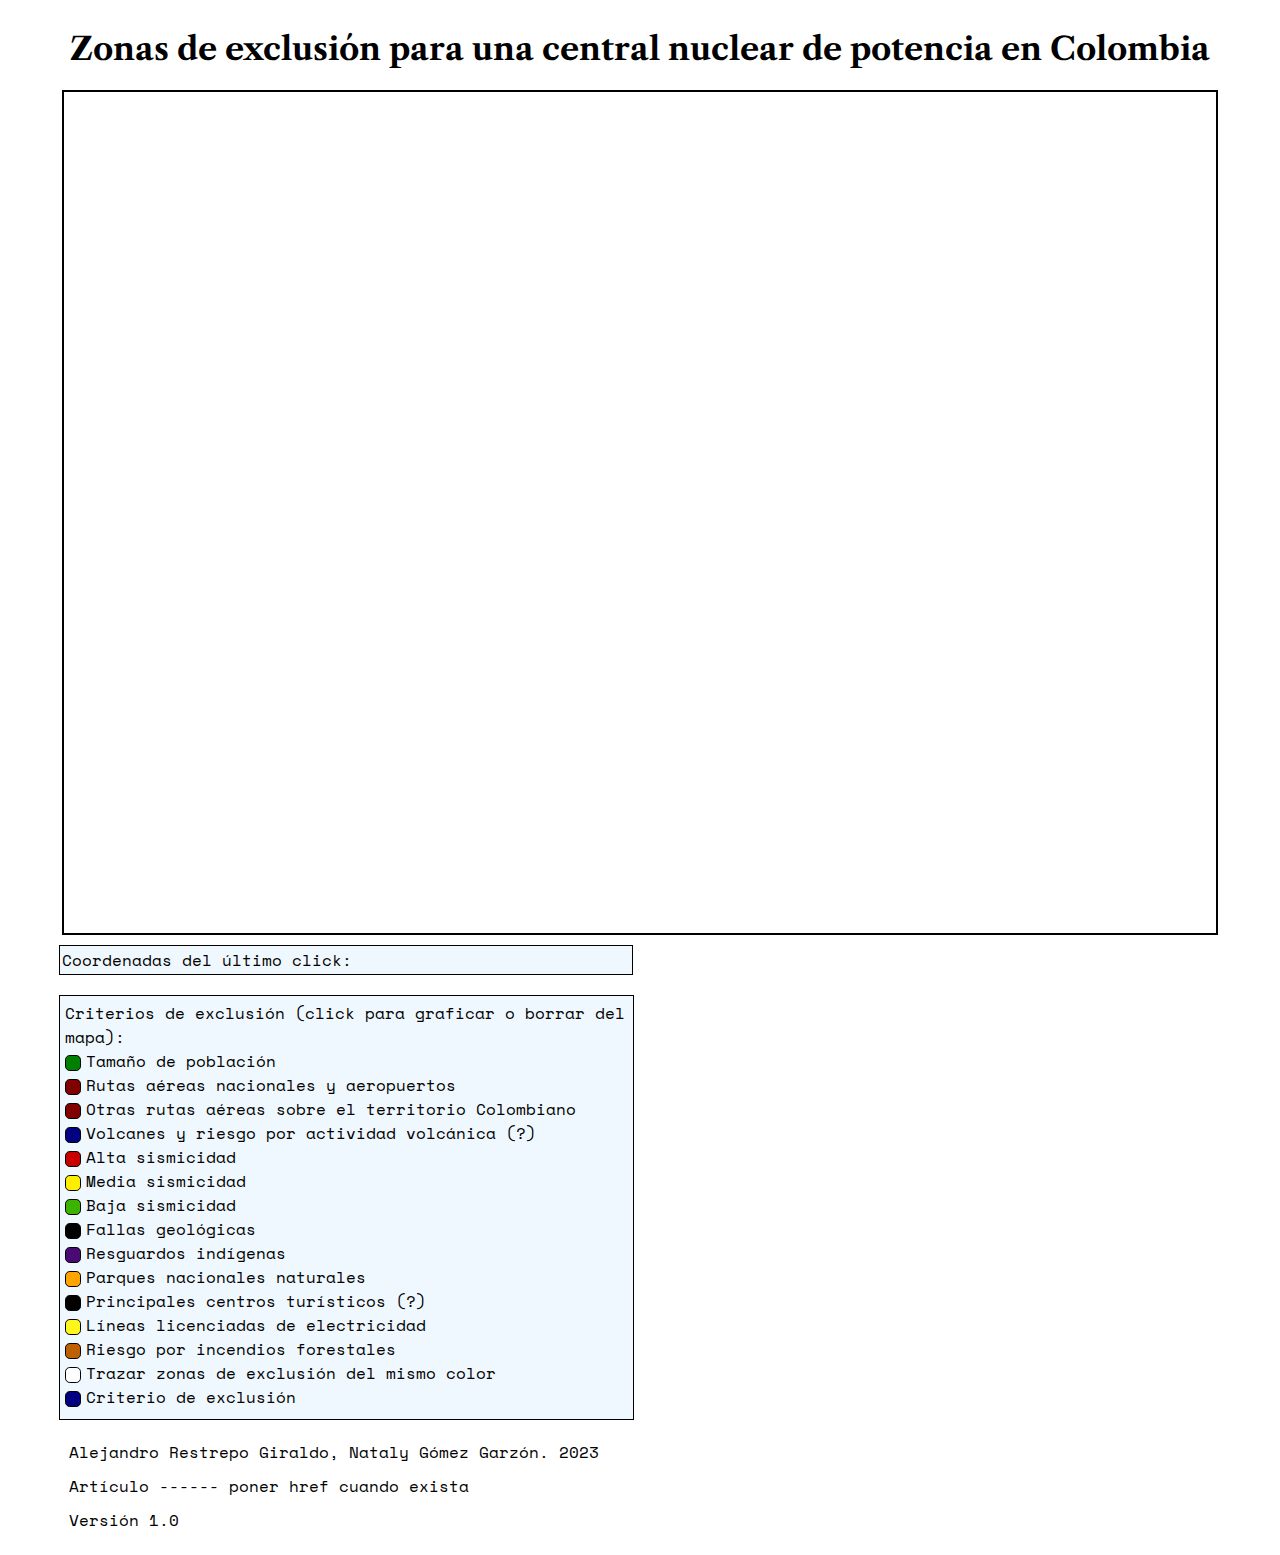
==== mapv1.html @ 851f4983 "wildfires" ====
<!DOCTYPE html>
<html lang="en">
<head>
    <meta charset="UTF-8">
    <meta http-equiv="X-UA-Compatible" content="IE=edge">
    <meta name="viewport" content="width=device-width, initial-scale=1.0">
    <title>Central nuclear Colombia</title>
    <meta name="viewport" content="initial-scale=1.0, width=device-width" />
    <script src="https://js.api.here.com/v3/3.1/mapsjs-core.js" type="text/javascript" charset="utf-8"></script>
    <script src="https://js.api.here.com/v3/3.1/mapsjs-service.js" type="text/javascript" charset="utf-8"></script>
    <script src="https://js.api.here.com/v3/3.1/mapsjs-ui.js" type="text/javascript" charset="utf-8"></script>
    <script src="https://js.api.here.com/v3/3.1/mapsjs-mapevents.js" type="text/javascript" charset="utf-8"></script>
    <link href="https://js.api.here.com/v3/3.1/mapsjs-ui.css" type="text/css" rel="stylesheet"/>
    <script src="../private_data.js"></script>
    <link href = "style.css" rel="stylesheet"></style>
    <link href='https://fonts.googleapis.com/css?family=Space Mono' rel='stylesheet'>
    <link href='https://fonts.googleapis.com/css?family=Libre Caslon Text' rel='stylesheet'>
    <link rel="icon" type="image/x-icon" href="nuclear-power.png">      <!-- Icon taken from flaticon.com -->

</head>

<body>

  <div class="title_container">
    <h1 class="title">
      Zonas de exclusión para una central nuclear de potencia en Colombia
    </h1>
  </div>

  <div class = "map">
    <div style = "width: 90vw; height: 93.5vh; padding: 0px; margin: 0px; border: 2px solid black;" id="mapContainer">
      <script type="text/javascript" charset="utf-8">

        // Initialize the platform object
        var platform = new H.service.Platform({
          apikey: MY_KEY
        });

        // Obtain the default map types from the platform object
        var maptypes = platform.createDefaultLayers();

        // Instantiate (and display) the map
        var map = new H.Map( document.getElementById('mapContainer'), maptypes.vector.normal.map,
        {
            zoom: 5.85,                                   // Initial zoom
            center: { lat:  4.5709, lng: -74.2973 },     // Coordinates of Colombia centroid
            pixelRatio: window.devicePixelRatio || 1

        });

        // Resize the map according to viewport size
        window.addEventListener('resize', () => map.getViewPort().resize());

        // Changes color of background
        window.addEventListener("load", () => { document.body.style.background = '#e1e7f1';});

        // User interactions in map
        var behavior = new H.mapevents.Behavior(new H.mapevents.MapEvents(map));

        // Objects for user interphase controllers
        var ui = H.ui.UI.createDefault(map, maptypes);

        // Controls
        ui.removeControl("mapsettings");
        var zoom = ui.getControl('zoom');
        var scalebar = ui.getControl('scalebar');

        // Function to display coordinates by mouse click
        function setUpClickListener(map) {

          map.addEventListener('tap', function (evt) {

            var coord = map.screenToGeo(evt.currentPointer.viewportX, evt.currentPointer.viewportY);
            var output = document.getElementById('coords');
            coords.innerHTML = 'Coordenadas del último click: lat: ' + coord.lat.toFixed(6)  + ',  lng: ' + coord.lng.toFixed(6);

          });
        }

        setUpClickListener(map);

        // Function to restrict map view
        function restrictMap(map){

          // Get map current zoom
          map.getViewModel().addEventListener('sync', function(e) {

          // Restrict zoom to no less than 5.85
          let zoom = map.getZoom();
          if (zoom < 5.85){
            map.setZoom(5.85);
          }

          // Get map current boundaries
          var mapViewBounds = map.getViewModel().getLookAtData().bounds.getBoundingBox();
          var topMap = mapViewBounds.getTop();
          var bottomMap = mapViewBounds.getBottom();
          var leftMap = mapViewBounds.getLeft();
          var rightMap = mapViewBounds.getRight();

          // Restrict map view to focus on Colombia only
          if (topMap > 13.9 || bottomMap < -4.9 || leftMap < -92.5 || rightMap > -56.1){
              map.setCenter({ lat:  4.5709, lng: -74.2973 });
          }
        });
        }
        
        restrictMap(map);

      </script>
      

    </div>
  </div>


  <div class = "coords" style="font-family: 'Space Mono'; padding-bottom: 10px;">
    <p id = "coords">Coordenadas del último click: </p>
  </div>

  <div class = "exclusion" style="font-family: 'Space Mono'; padding-bottom: 10px;">
    <div class = "excl_container"><p id = "excl" style = "font-weight: 400;">Criterios de exclusión (click para graficar o borrar del mapa): </p></div>
    
    <!-- Inputs and spans to account for the user requested exclusion zones. Uses sessionStorage object to save the state of each checkbox -->
    <div class = "excl_container">
      <input type="checkbox" id = "population_exclusion" onclick="if(this.checked)sessionStorage.setItem(this.id,this.value);else sessionStorage.removeItem(this.id);">
      <span class="checkmark" id="checkmark_population_exclusion"></span>
      <p id = "excl">Tamaño de población</p>
    </div>
    
    <div class = "excl_container">
      <input type="checkbox" id = "flights_exclusion" onclick="if(this.checked)sessionStorage.setItem(this.id,this.value);else sessionStorage.removeItem(this.id);">
      <span class="checkmark" id="checkmark_flights_exclusion"></span>
      <p id = "excl">Rutas aéreas nacionales y aeropuertos</p>
    </div>
    
    <div class = "excl_container">
      <input type="checkbox" id = "overland_flights_exclusion" onclick="if(this.checked)sessionStorage.setItem(this.id,this.value);else sessionStorage.removeItem(this.id);">
      <span class="checkmark" id="checkmark_overland_flights_exclusion"></span>
      <p id = "excl">Otras rutas aéreas sobre el territorio Colombiano</p>
    </div>

    <div class = "excl_container">
      <input type="checkbox" id = "volcanoe_exclusion" onclick="if(this.checked)sessionStorage.setItem(this.id,this.value);else sessionStorage.removeItem(this.id);">
      <span class="checkmark" id="checkmark_volcanoe_exclusion"></span>
      <p id = "excl">Volcanes y riesgo por actividad volcánica (?)</p>
    </div>
  
    <div class = "excl_container">
      <input type="checkbox" id = "high_sismicity" onclick="if(this.checked)sessionStorage.setItem(this.id,this.value);else sessionStorage.removeItem(this.id);">
      <span class="checkmark" id="checkmark_high_sismicity"></span>
      <p id = "excl">Alta sismicidad</p>
    </div>

    <div class = "excl_container">
      <input type="checkbox" id = "medium_sismicity" onclick="if(this.checked)sessionStorage.setItem(this.id,this.value);else sessionStorage.removeItem(this.id);">
      <span class="checkmark" id="checkmark_medium_sismicity"></span>
      <p id = "excl">Media sismicidad</p>
    </div>

    <div class = "excl_container">
      <input type="checkbox" id = "low_sismicity" onclick="if(this.checked)sessionStorage.setItem(this.id,this.value);else sessionStorage.removeItem(this.id);">
      <span class="checkmark" id="checkmark_low_sismicity"></span>
      <p id = "excl">Baja sismicidad</p>
    </div>

    <div class = "excl_container">
      <input type="checkbox" id = "geological_failure" onclick="if(this.checked)sessionStorage.setItem(this.id,this.value);else sessionStorage.removeItem(this.id);">
      <span class="checkmark" id="checkmark_geological_failure"></span>
      <p id = "excl">Fallas geológicas</p>
    </div>

    <div class = "excl_container">
      <input type="checkbox" id = "indigenous_zones" onclick="if(this.checked)sessionStorage.setItem(this.id,this.value);else sessionStorage.removeItem(this.id);">
      <span class="checkmark" id="checkmark_indigenous_zones"></span>
      <p id = "excl">Resguardos indígenas</p>
    </div>

    <div class = "excl_container">
      <input type="checkbox" id = "natural_reserve" onclick="if(this.checked)sessionStorage.setItem(this.id,this.value);else sessionStorage.removeItem(this.id);">
      <span class="checkmark" id="checkmark_natural_reserve"></span>
      <p id = "excl">Parques nacionales naturales</p>
    </div>

    <div class = "excl_container">
      <input type="checkbox" id = "humanity_world_heritage" onclick="if(this.checked)sessionStorage.setItem(this.id,this.value);else sessionStorage.removeItem(this.id);">
      <span class="checkmark" id="checkmark_humanity_world_heritage"></span>
      <p id = "excl">Principales centros turísticos (?)</p>
    </div>

    <div class = "excl_container">
      <input type="checkbox" id = "electrical_transmission" onclick="if(this.checked)sessionStorage.setItem(this.id,this.value);else sessionStorage.removeItem(this.id);">
      <span class="checkmark" id="checkmark_electrical_transmission"></span>
      <p id = "excl">Líneas licenciadas de electricidad</p>
    </div>

    <div class = "excl_container">
      <input type="checkbox" id = "wildfires" onclick="if(this.checked)sessionStorage.setItem(this.id,this.value);else sessionStorage.removeItem(this.id);">
      <span class="checkmark" id="checkmark_wildfires"></span>
      <p id = "excl">Riesgo por incendios forestales</p>
    </div>

    <div class = "excl_container">
      <input type="checkbox" id = "all_same_color">
      <span class="checkmark" id="checkmark_all_same_color"></span>
      <p id = "excl">Trazar zonas de exclusión del mismo color</p>
    </div>

    <div class = "excl_container">
      <input type="checkbox" id = "excltest" onclick="if(this.checked)sessionStorage.setItem(this.id,this.value);else sessionStorage.removeItem(this.id);">
      <span class="checkmark" id="excltest"></span>
      <p id = "excl">Criterio de exclusión</p>
    </div>
  </div>

  <script type="text/javascript">
    
    // This script sets the vaules of each checkbox as saved in Session
    //console.log(sessionStorage);}

    for (var i=0; i<sessionStorage.length; i++){
        var key = sessionStorage.key(i);
        document.getElementById(key).checked=1;
    }
  </script>

  <div class = "info" style="font-family: 'Space Mono'; padding-bottom: 10px;">
    <p id = "inf">Alejandro Restrepo Giraldo, Nataly Gómez Garzón. 2023</p>
    <p id = "inf">Artículo ------ poner href cuando exista </p>
    <p id = "inf">Versión 1.0</p>
  </div>

  <script src="amenazaSismica.js"></script>
  <script src="pupulation.js"></script>
  <script src="flights.js"></script>
  <script src="overland_flights.js"></script>
  <script src="volcanoes.js"></script>
  <script src="LineasElectricas.js"></script>
  <script src="fallasGeologicas.js"></script>
  <script src="ResguardosIndigenas.js"></script>
  <script src="ParquesNacionales.js"></script>
  <script src="RiesgoIncendios.js"></script>

</body>
<footer>
</footer>
</html>
---- style.css ----
.coords{
    font-family: 'Space Mono';
    margin: 0px;
    padding: 0px;
}

#coords{
    margin: 10px;
    margin-left: 4%;
    padding: 2px;
    background-color: aliceblue;
    border: solid black 1px;
    width: 45%
}

.map{
    display: flex;
    align-items: center;
    justify-content: center;
    flex-direction: column;
}

.title{
    font-family: 'Libre Caslon Text';
    font-size: xx-large;
}

.title_container{
    display: flex;
    align-items: center;
    justify-content: center;
    flex-direction: column;
}

.exclusion{
    display: flex;
    align-items: left;
    justify-content: center;
    flex-direction: column;
    margin-left: 4%;
    background-color: aliceblue;
    width: 44.6%;
    border: solid black 1px;
    padding: 5px;
}

#excl{
    padding:0;
    margin:0
}

.info{
    display: flex;
    align-items: left;
    justify-content: center;
    flex-direction: column;
    margin-left: 4%;
    margin-top: 10px;
    width: 44.6%;
    padding: 5px;
}

#inf{
    margin: 5px;
}

.excl_container{
    display: flex;
    align-items: left;
    flex-direction: row;
    justify-content: left;
}


/* Checkmarks ----------------------------------------------------------------- */
.checkmark {
    width: 14px; 
    height:14px; 
    margin-top:6px; 
    margin-right:5px;
    border-radius: 30%;
}

#checkmark_population_exclusion{
    background-color: #008000;
    border: black 1px solid;
}

#checkmark_flights_exclusion, #checkmark_overland_flights_exclusion {
    background-color: #800000;
    border: black 1px solid;
}

#checkmark_volcanoe_exclusion{
    background-color: #000080;
    border: black 1px solid;
}

#checkmark_high_sismicity{
    background-color: #c80000;
    border: black 1px solid;
}

#checkmark_medium_sismicity{
    background-color: #ffee00;
    border: black 1px solid;
}

#checkmark_low_sismicity{
    background-color: #3cb300;
    border: black 1px solid;
}

#checkmark_all_same_color{
    background-color:white;
    border: black 1px solid;
}

#checkmark_geological_failure{
    background-color: black;
    border: black 1px solid;
}

#checkmark_indigenous_zones{
    background-color: rgb(73, 10, 118);
    border: black 1px solid;
}

#checkmark_natural_reserve{
    background-color: rgb(255, 165, 0);
    border: black 1px solid;
}

#checkmark_humanity_world_heritage{
    background-color: black;
    border: black 1px solid;
}

#checkmark_electrical_transmission{
    background-color: rgb(255, 247, 28);
    border: black 1px solid;
}

#checkmark_wildfires{
    background-color: rgb(190, 95, 0);
    border: black 1px solid;
}



/* ----------------------------------------------------------------- */


/* Check buttons ----------------------------------------------------------------- */

#all_same_color:checked ~ .checkmark{
    background-color: #ff0000;
    border: black 1px solid;
}

#population_exclusion:checked ~ .checkmark, #flights_exclusion:checked ~ .checkmark, #overland_flights_exclusion:checked ~ .checkmark, #volcanoe_exclusion:checked ~ .checkmark,
#high_sismicity:checked ~ .checkmark, #medium_sismicity:checked ~ .checkmark, #low_sismicity:checked ~ .checkmark,
#geological_failure:checked ~ .checkmark, #indigenous_zones:checked ~ .checkmark, #natural_reserve:checked ~ .checkmark,
#humanity_world_heritage:checked ~ .checkmark, #electrical_transmission:checked ~ .checkmark, #wildfires:checked ~ .checkmark{

    background-color:white;
    border: black 1px solid;
}

#excltest {
    background-color: #000080;
    border: black 1px solid;
}

input{
    position: absolute;
    opacity: 0;
    cursor: pointer;
    width: 15px; 
    height:15px; 
    margin-top:6px; 
    margin-right:5px;
}

/* ----------------------------------------------------------------- */
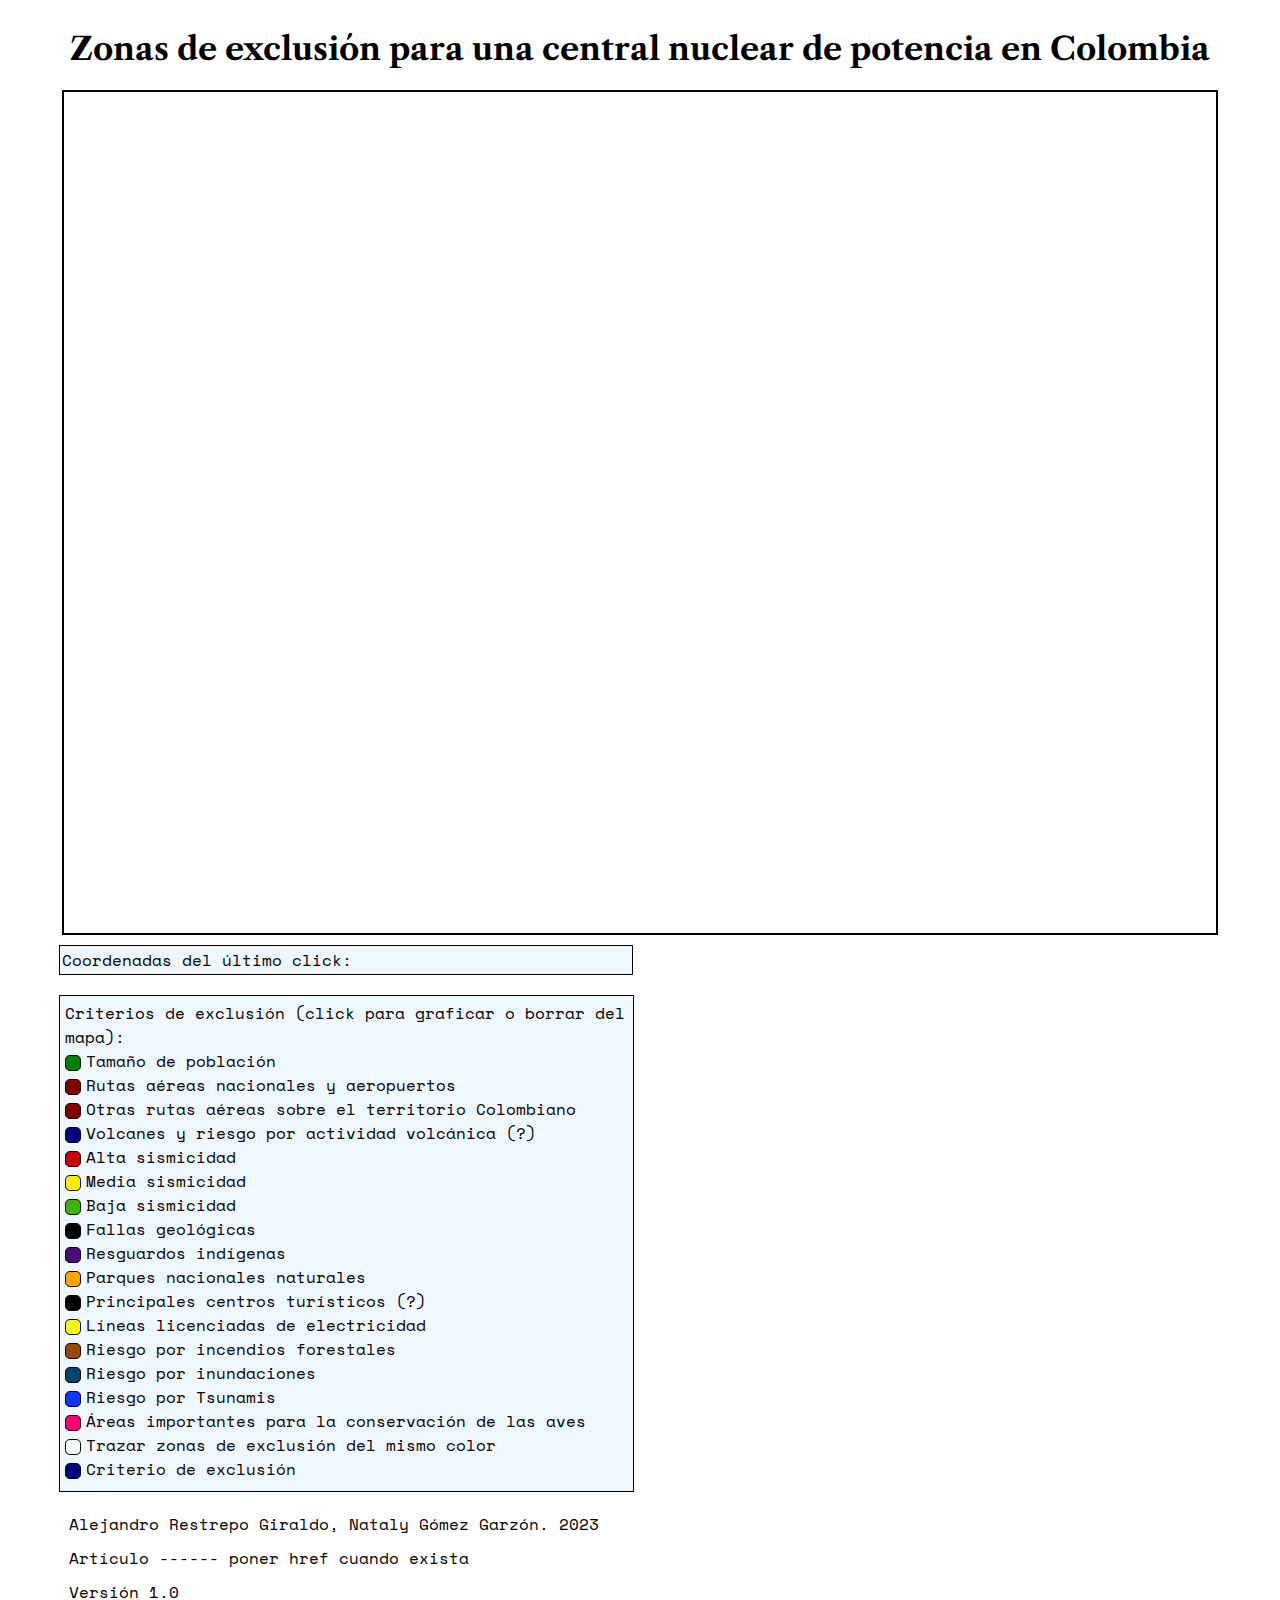
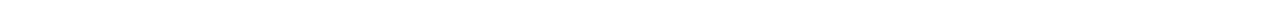
==== commit 4256cfc5: "Wildfires and floods. Electrical transmission lines bug. Birds conservation zones" ====
--- a/mapv1.html
+++ b/mapv1.html
@@ -16,7 +16,6 @@
     <link href='https://fonts.googleapis.com/css?family=Space Mono' rel='stylesheet'>
     <link href='https://fonts.googleapis.com/css?family=Libre Caslon Text' rel='stylesheet'>
     <link rel="icon" type="image/x-icon" href="nuclear-power.png">      <!-- Icon taken from flaticon.com -->
-
 </head>
 
 <body>
@@ -27,7 +26,7 @@
     </h1>
   </div>
 
-  <div class = "map">
+  <div class = "map" alter = "Cargando mapa">
     <div style = "width: 90vw; height: 93.5vh; padding: 0px; margin: 0px; border: 2px solid black;" id="mapContainer">
       <script type="text/javascript" charset="utf-8">
 
@@ -198,6 +197,24 @@
       <input type="checkbox" id = "wildfires" onclick="if(this.checked)sessionStorage.setItem(this.id,this.value);else sessionStorage.removeItem(this.id);">
       <span class="checkmark" id="checkmark_wildfires"></span>
       <p id = "excl">Riesgo por incendios forestales</p>
+    </div>
+
+    <div class = "excl_container">
+      <input type="checkbox" id = "flooding" onclick="if(this.checked)sessionStorage.setItem(this.id,this.value);else sessionStorage.removeItem(this.id);">
+      <span class="checkmark" id="checkmark_flooding"></span>
+      <p id = "excl">Riesgo por inundaciones</p>
+    </div>
+
+    <div class = "excl_container">
+      <input type="checkbox" id = "tsunamis" onclick="if(this.checked)sessionStorage.setItem(this.id,this.value);else sessionStorage.removeItem(this.id);">
+      <span class="checkmark" id="checkmark_tsunamis"></span>
+      <p id = "excl">Riesgo por Tsunamis</p>
+    </div>
+
+    <div class = "excl_container">
+      <input type="checkbox" id = "aves" onclick="if(this.checked)sessionStorage.setItem(this.id,this.value);else sessionStorage.removeItem(this.id);">
+      <span class="checkmark" id="checkmark_aves"></span>
+      <p id = "excl">Áreas importantes para la conservación de las aves</p>
     </div>
 
     <div class = "excl_container">
@@ -240,6 +257,9 @@
   <script src="ResguardosIndigenas.js"></script>
   <script src="ParquesNacionales.js"></script>
   <script src="RiesgoIncendios.js"></script>
+  <script src="RiesgoInundacion.js"></script>
+  <script src="RiesgoTsunamis.js"></script>
+  <script src="ConservacionAves.js"></script>
 
 </body>
 <footer>
--- a/style.css
+++ b/style.css
@@ -142,11 +142,24 @@
 }
 
 #checkmark_wildfires{
-    background-color: rgb(190, 95, 0);
+    background-color: rgb(150, 75, 0);
     border: black 1px solid;
 }
 
+#checkmark_flooding{
+    background-color: rgb(0, 67, 112);
+    border: black 1px solid;
+}
 
+#checkmark_tsunamis{
+    background-color: rgb(20, 52, 255);
+    border: black 1px solid;
+}
+
+#checkmark_aves{
+    background-color: rgb(255, 0, 115);
+    border: black 1px solid;
+}
 
 /* ----------------------------------------------------------------- */
 
@@ -161,7 +174,8 @@
 #population_exclusion:checked ~ .checkmark, #flights_exclusion:checked ~ .checkmark, #overland_flights_exclusion:checked ~ .checkmark, #volcanoe_exclusion:checked ~ .checkmark,
 #high_sismicity:checked ~ .checkmark, #medium_sismicity:checked ~ .checkmark, #low_sismicity:checked ~ .checkmark,
 #geological_failure:checked ~ .checkmark, #indigenous_zones:checked ~ .checkmark, #natural_reserve:checked ~ .checkmark,
-#humanity_world_heritage:checked ~ .checkmark, #electrical_transmission:checked ~ .checkmark, #wildfires:checked ~ .checkmark{
+#humanity_world_heritage:checked ~ .checkmark, #electrical_transmission:checked ~ .checkmark, #wildfires:checked ~ .checkmark,
+#flooding:checked ~ .checkmark, #tsunamis:checked ~ .checkmark, #aves:checked ~ .checkmark{
 
     background-color:white;
     border: black 1px solid;
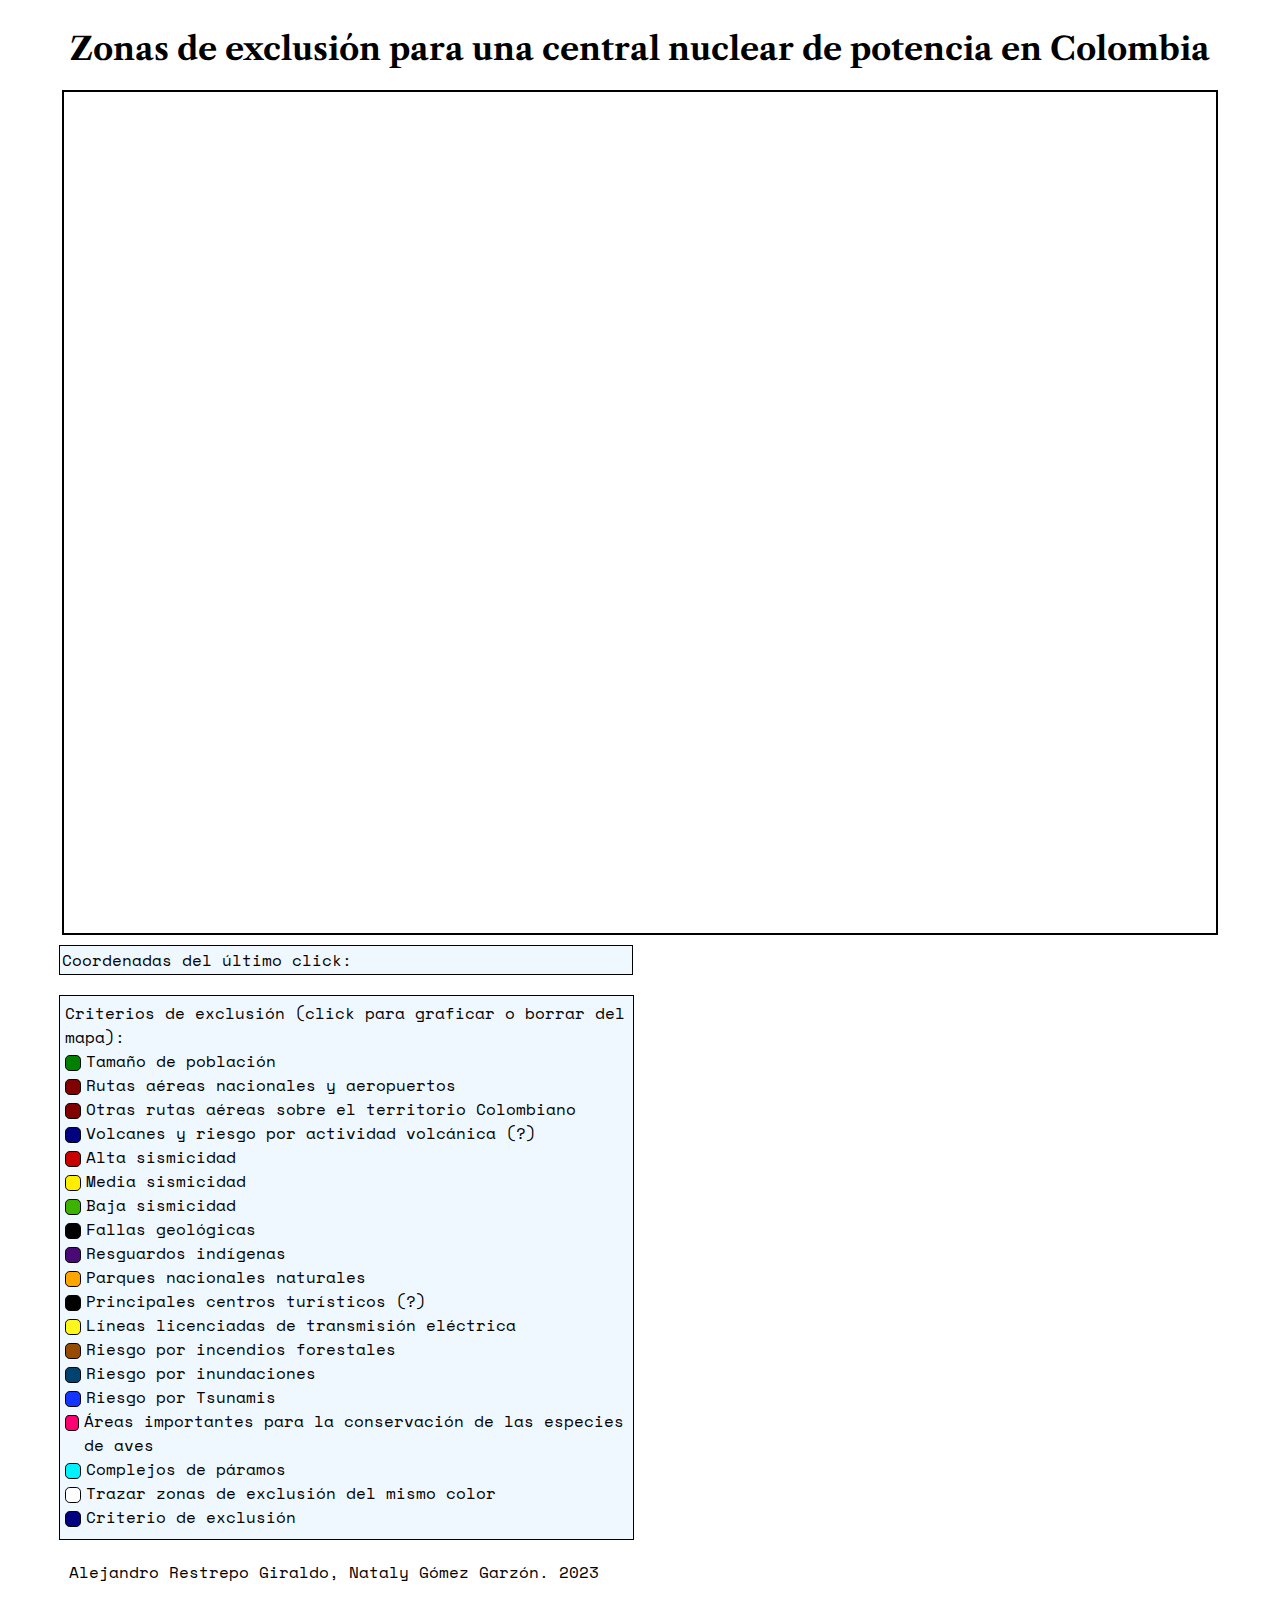
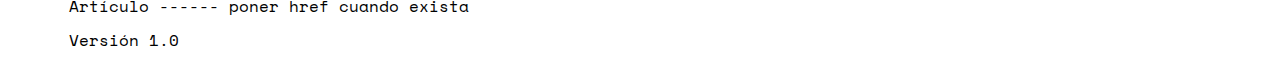
==== commit 99d5797e: "Paramos" ====
--- a/mapv1.html
+++ b/mapv1.html
@@ -190,7 +190,7 @@
     <div class = "excl_container">
       <input type="checkbox" id = "electrical_transmission" onclick="if(this.checked)sessionStorage.setItem(this.id,this.value);else sessionStorage.removeItem(this.id);">
       <span class="checkmark" id="checkmark_electrical_transmission"></span>
-      <p id = "excl">Líneas licenciadas de electricidad</p>
+      <p id = "excl">Líneas licenciadas de transmisión eléctrica</p>
     </div>
 
     <div class = "excl_container">
@@ -214,7 +214,13 @@
     <div class = "excl_container">
       <input type="checkbox" id = "aves" onclick="if(this.checked)sessionStorage.setItem(this.id,this.value);else sessionStorage.removeItem(this.id);">
       <span class="checkmark" id="checkmark_aves"></span>
-      <p id = "excl">Áreas importantes para la conservación de las aves</p>
+      <p id = "excl">Áreas importantes para la conservación de las especies de aves</p>
+    </div>
+
+    <div class = "excl_container">
+      <input type="checkbox" id = "paramos" onclick="if(this.checked)sessionStorage.setItem(this.id,this.value);else sessionStorage.removeItem(this.id);">
+      <span class="checkmark" id="checkmark_paramos"></span>
+      <p id = "excl">Complejos de páramos</p>
     </div>
 
     <div class = "excl_container">
@@ -260,6 +266,7 @@
   <script src="RiesgoInundacion.js"></script>
   <script src="RiesgoTsunamis.js"></script>
   <script src="ConservacionAves.js"></script>
+  <script src="Paramos.js"></script>
 
 </body>
 <footer>
--- a/style.css
+++ b/style.css
@@ -161,6 +161,12 @@
     border: black 1px solid;
 }
 
+#checkmark_paramos{
+    background-color: rgb(0, 242, 255);
+    border: black 1px solid;
+}
+
+
 /* ----------------------------------------------------------------- */
 
 
@@ -175,7 +181,7 @@
 #high_sismicity:checked ~ .checkmark, #medium_sismicity:checked ~ .checkmark, #low_sismicity:checked ~ .checkmark,
 #geological_failure:checked ~ .checkmark, #indigenous_zones:checked ~ .checkmark, #natural_reserve:checked ~ .checkmark,
 #humanity_world_heritage:checked ~ .checkmark, #electrical_transmission:checked ~ .checkmark, #wildfires:checked ~ .checkmark,
-#flooding:checked ~ .checkmark, #tsunamis:checked ~ .checkmark, #aves:checked ~ .checkmark{
+#flooding:checked ~ .checkmark, #tsunamis:checked ~ .checkmark, #aves:checked ~ .checkmark,  #paramos:checked ~ .checkmark{
 
     background-color:white;
     border: black 1px solid;
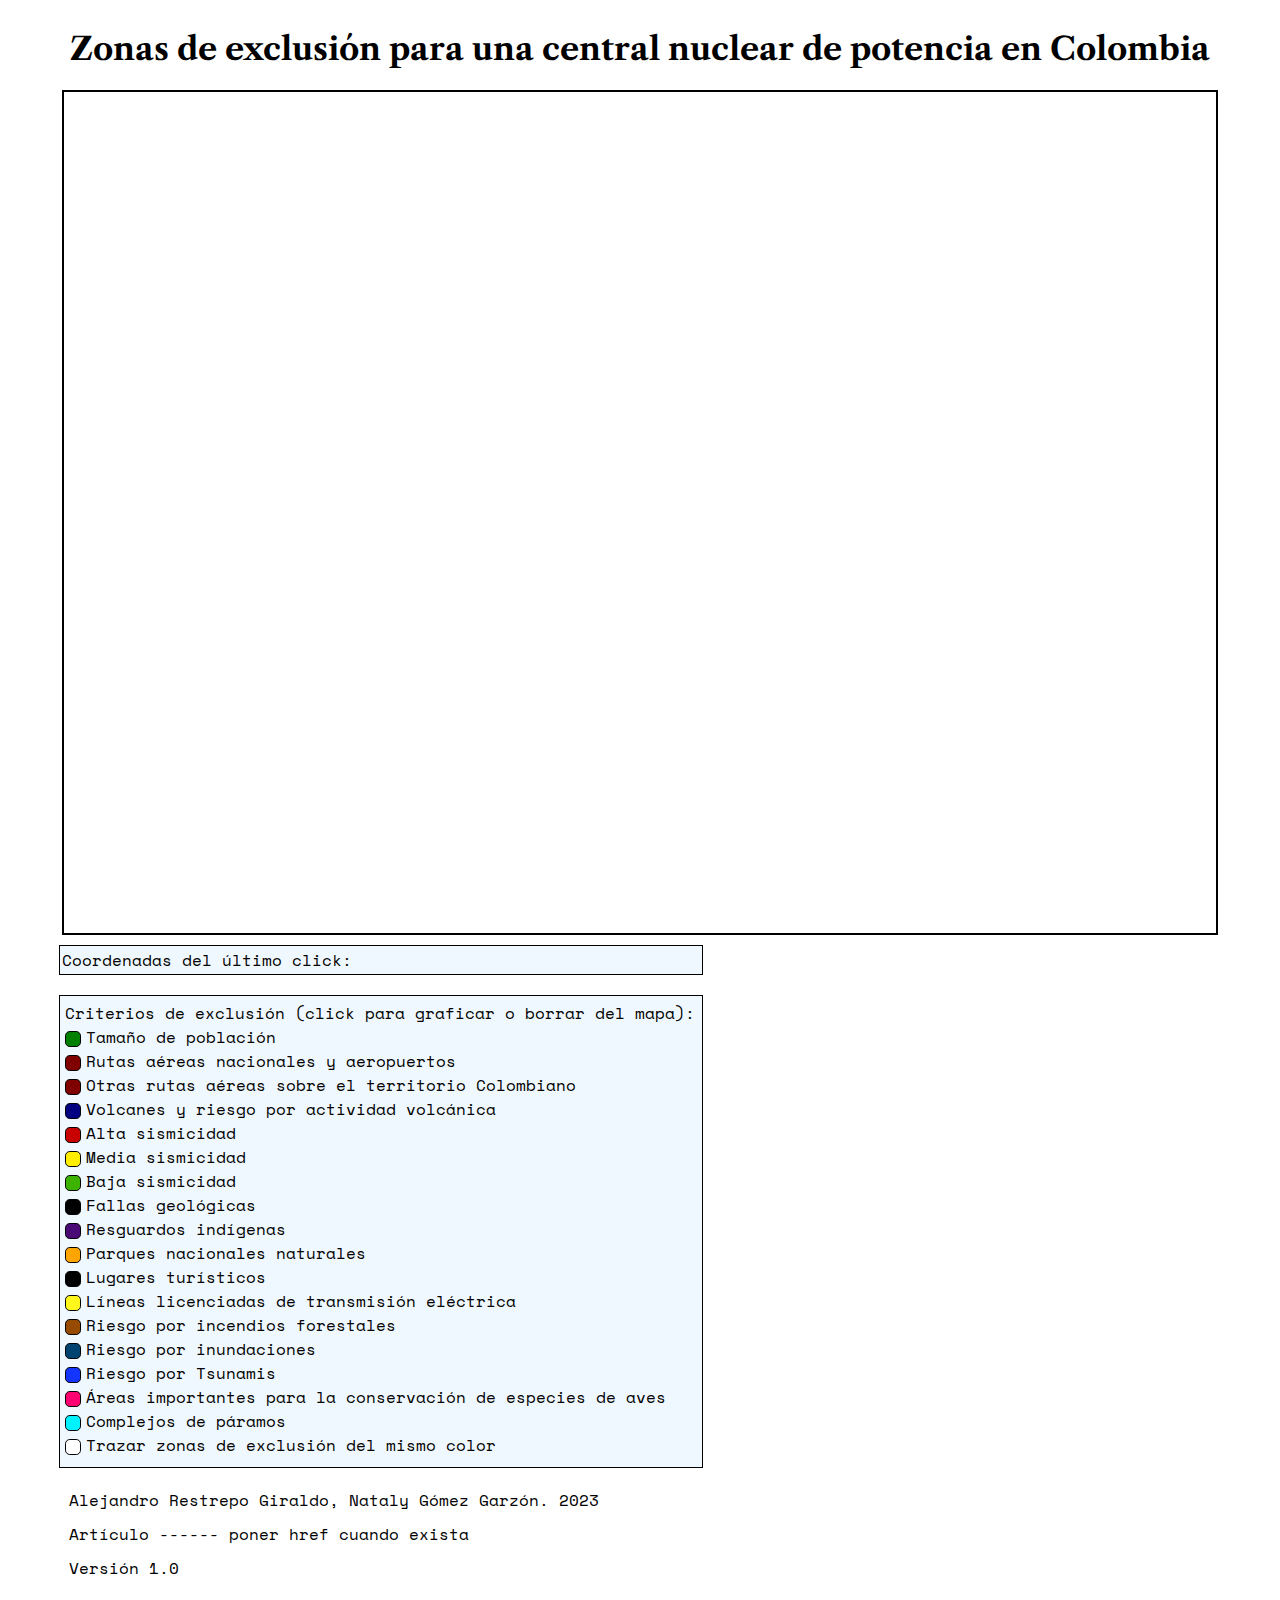
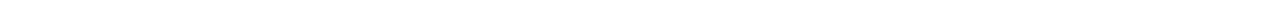
==== commit 84979d16: "Volcanic threat" ====
--- a/mapv1.html
+++ b/mapv1.html
@@ -142,7 +142,7 @@
     <div class = "excl_container">
       <input type="checkbox" id = "volcanoe_exclusion" onclick="if(this.checked)sessionStorage.setItem(this.id,this.value);else sessionStorage.removeItem(this.id);">
       <span class="checkmark" id="checkmark_volcanoe_exclusion"></span>
-      <p id = "excl">Volcanes y riesgo por actividad volcánica (?)</p>
+      <p id = "excl">Volcanes y riesgo por actividad volcánica</p>
     </div>
   
     <div class = "excl_container">
@@ -184,7 +184,7 @@
     <div class = "excl_container">
       <input type="checkbox" id = "humanity_world_heritage" onclick="if(this.checked)sessionStorage.setItem(this.id,this.value);else sessionStorage.removeItem(this.id);">
       <span class="checkmark" id="checkmark_humanity_world_heritage"></span>
-      <p id = "excl">Principales centros turísticos (?)</p>
+      <p id = "excl">Lugares turísticos</p>
     </div>
 
     <div class = "excl_container">
@@ -214,7 +214,7 @@
     <div class = "excl_container">
       <input type="checkbox" id = "aves" onclick="if(this.checked)sessionStorage.setItem(this.id,this.value);else sessionStorage.removeItem(this.id);">
       <span class="checkmark" id="checkmark_aves"></span>
-      <p id = "excl">Áreas importantes para la conservación de las especies de aves</p>
+      <p id = "excl">Áreas importantes para la conservación de especies de aves</p>
     </div>
 
     <div class = "excl_container">
@@ -227,12 +227,6 @@
       <input type="checkbox" id = "all_same_color">
       <span class="checkmark" id="checkmark_all_same_color"></span>
       <p id = "excl">Trazar zonas de exclusión del mismo color</p>
-    </div>
-
-    <div class = "excl_container">
-      <input type="checkbox" id = "excltest" onclick="if(this.checked)sessionStorage.setItem(this.id,this.value);else sessionStorage.removeItem(this.id);">
-      <span class="checkmark" id="excltest"></span>
-      <p id = "excl">Criterio de exclusión</p>
     </div>
   </div>
 
--- a/style.css
+++ b/style.css
@@ -10,7 +10,7 @@
     padding: 2px;
     background-color: aliceblue;
     border: solid black 1px;
-    width: 45%
+    width: 50.5%
 }
 
 .map{
@@ -39,7 +39,7 @@
     flex-direction: column;
     margin-left: 4%;
     background-color: aliceblue;
-    width: 44.6%;
+    width: 50%;
     border: solid black 1px;
     padding: 5px;
 }
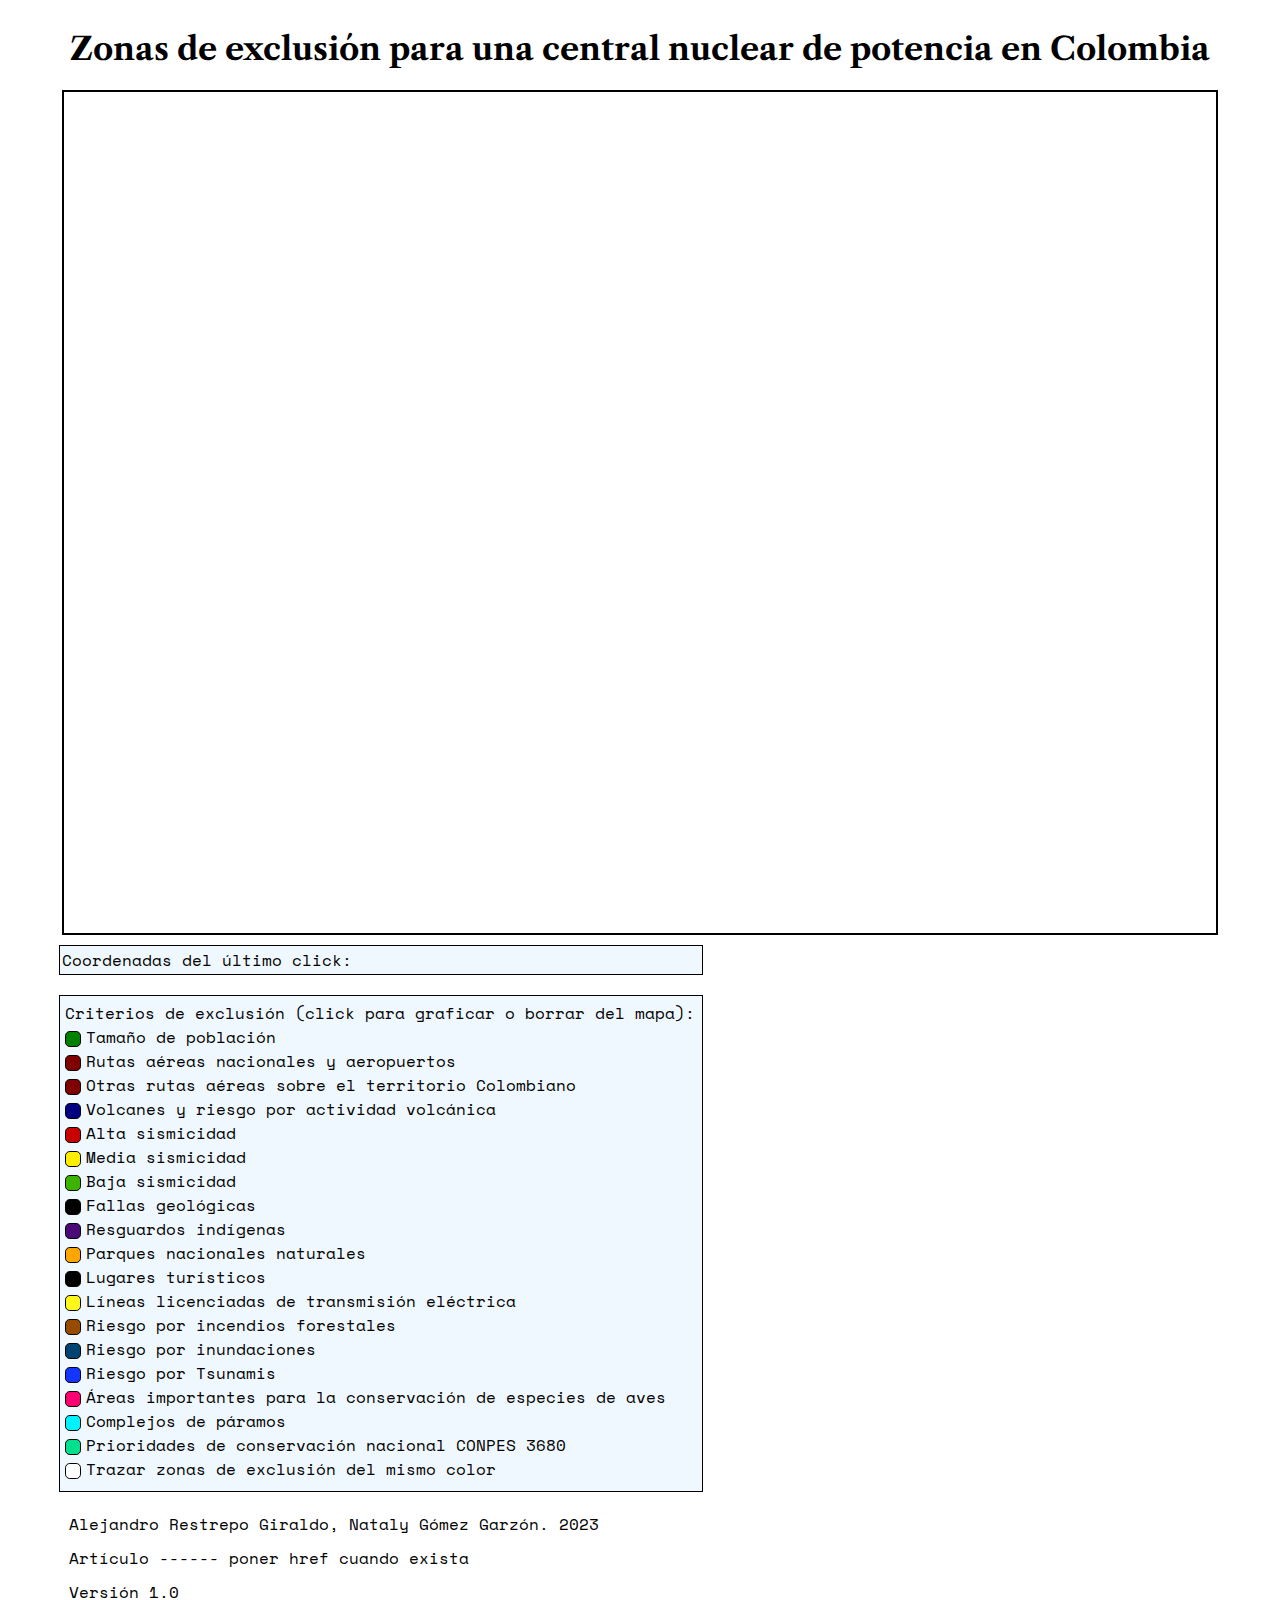
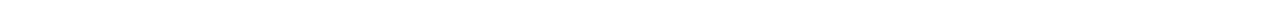
==== commit 1eb4d8a3: "Conservation priorities CONPES" ====
--- a/mapv1.html
+++ b/mapv1.html
@@ -224,10 +224,17 @@
     </div>
 
     <div class = "excl_container">
+      <input type="checkbox" id = "conpes" onclick="if(this.checked)sessionStorage.setItem(this.id,this.value);else sessionStorage.removeItem(this.id);">
+      <span class="checkmark" id="checkmark_conpes"></span>
+      <p id = "excl">Prioridades de conservación nacional CONPES 3680</p>
+    </div>
+
+    <div class = "excl_container">
       <input type="checkbox" id = "all_same_color">
       <span class="checkmark" id="checkmark_all_same_color"></span>
       <p id = "excl">Trazar zonas de exclusión del mismo color</p>
     </div>
+    
   </div>
 
   <script type="text/javascript">
@@ -261,6 +268,7 @@
   <script src="RiesgoTsunamis.js"></script>
   <script src="ConservacionAves.js"></script>
   <script src="Paramos.js"></script>
+  <script src="areasConpes.js"></script>
 
 </body>
 <footer>
--- a/style.css
+++ b/style.css
@@ -166,6 +166,10 @@
     border: black 1px solid;
 }
 
+#checkmark_conpes{
+    background-color: rgb(0, 224, 142);
+    border: black 1px solid;
+}
 
 /* ----------------------------------------------------------------- */
 
@@ -181,7 +185,8 @@
 #high_sismicity:checked ~ .checkmark, #medium_sismicity:checked ~ .checkmark, #low_sismicity:checked ~ .checkmark,
 #geological_failure:checked ~ .checkmark, #indigenous_zones:checked ~ .checkmark, #natural_reserve:checked ~ .checkmark,
 #humanity_world_heritage:checked ~ .checkmark, #electrical_transmission:checked ~ .checkmark, #wildfires:checked ~ .checkmark,
-#flooding:checked ~ .checkmark, #tsunamis:checked ~ .checkmark, #aves:checked ~ .checkmark,  #paramos:checked ~ .checkmark{
+#flooding:checked ~ .checkmark, #tsunamis:checked ~ .checkmark, #aves:checked ~ .checkmark,  #paramos:checked ~ .checkmark,
+#conpes:checked ~ .checkmark{
 
     background-color:white;
     border: black 1px solid;
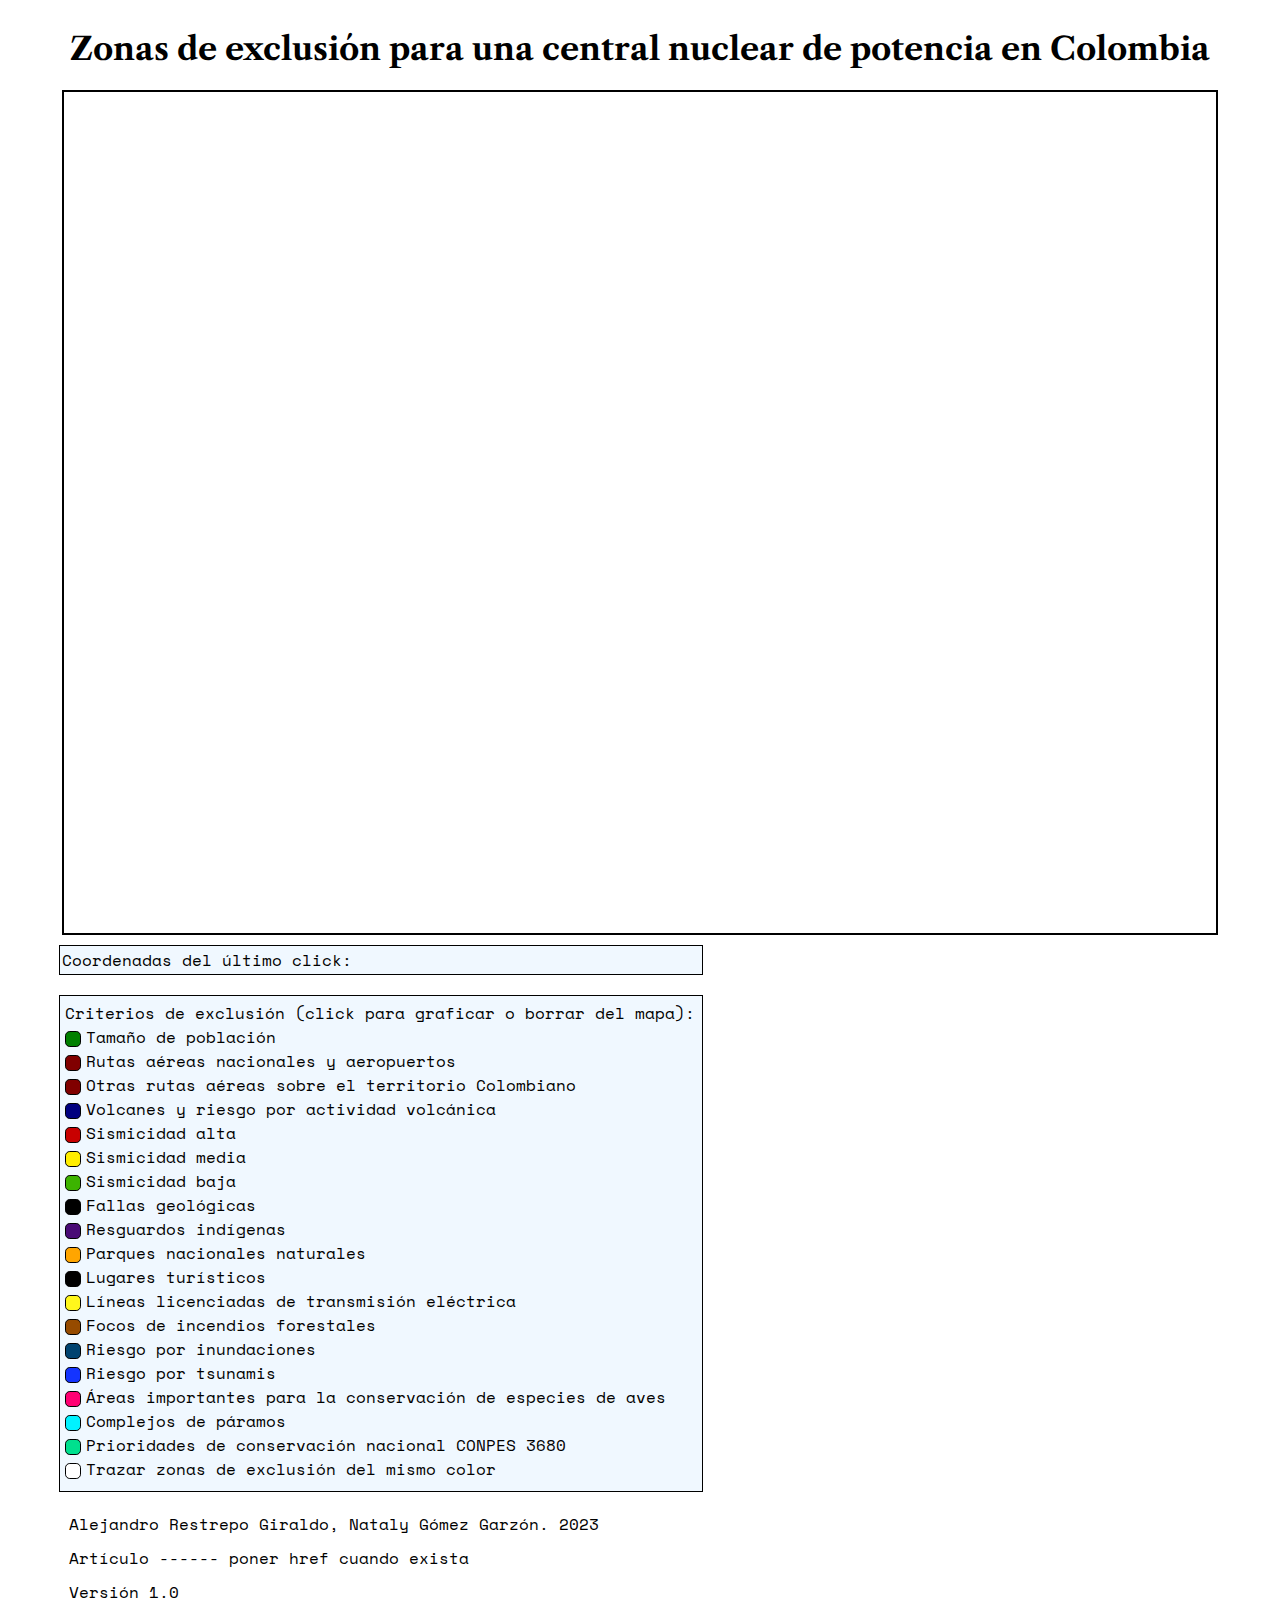
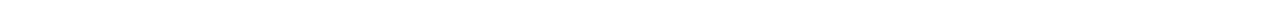
==== commit 99b8dbac: "Comments" ====
--- a/mapv1.html
+++ b/mapv1.html
@@ -107,20 +107,18 @@
         restrictMap(map);
 
       </script>
-      
-
-    </div>
-  </div>
-
-
+    </div>
+  </div>
+
+  <!-- Coordinates of last click output -->
   <div class = "coords" style="font-family: 'Space Mono'; padding-bottom: 10px;">
     <p id = "coords">Coordenadas del último click: </p>
   </div>
 
+  <!-- Inputs and spans to account for the user requested exclusion zones. Uses sessionStorage object to save the state of each checkbox -->
   <div class = "exclusion" style="font-family: 'Space Mono'; padding-bottom: 10px;">
     <div class = "excl_container"><p id = "excl" style = "font-weight: 400;">Criterios de exclusión (click para graficar o borrar del mapa): </p></div>
     
-    <!-- Inputs and spans to account for the user requested exclusion zones. Uses sessionStorage object to save the state of each checkbox -->
     <div class = "excl_container">
       <input type="checkbox" id = "population_exclusion" onclick="if(this.checked)sessionStorage.setItem(this.id,this.value);else sessionStorage.removeItem(this.id);">
       <span class="checkmark" id="checkmark_population_exclusion"></span>
@@ -148,19 +146,19 @@
     <div class = "excl_container">
       <input type="checkbox" id = "high_sismicity" onclick="if(this.checked)sessionStorage.setItem(this.id,this.value);else sessionStorage.removeItem(this.id);">
       <span class="checkmark" id="checkmark_high_sismicity"></span>
-      <p id = "excl">Alta sismicidad</p>
+      <p id = "excl">Sismicidad alta</p>
     </div>
 
     <div class = "excl_container">
       <input type="checkbox" id = "medium_sismicity" onclick="if(this.checked)sessionStorage.setItem(this.id,this.value);else sessionStorage.removeItem(this.id);">
       <span class="checkmark" id="checkmark_medium_sismicity"></span>
-      <p id = "excl">Media sismicidad</p>
+      <p id = "excl">Sismicidad media</p>
     </div>
 
     <div class = "excl_container">
       <input type="checkbox" id = "low_sismicity" onclick="if(this.checked)sessionStorage.setItem(this.id,this.value);else sessionStorage.removeItem(this.id);">
       <span class="checkmark" id="checkmark_low_sismicity"></span>
-      <p id = "excl">Baja sismicidad</p>
+      <p id = "excl">Sismicidad baja</p>
     </div>
 
     <div class = "excl_container">
@@ -196,7 +194,7 @@
     <div class = "excl_container">
       <input type="checkbox" id = "wildfires" onclick="if(this.checked)sessionStorage.setItem(this.id,this.value);else sessionStorage.removeItem(this.id);">
       <span class="checkmark" id="checkmark_wildfires"></span>
-      <p id = "excl">Riesgo por incendios forestales</p>
+      <p id = "excl">Focos de incendios forestales</p>
     </div>
 
     <div class = "excl_container">
@@ -208,7 +206,7 @@
     <div class = "excl_container">
       <input type="checkbox" id = "tsunamis" onclick="if(this.checked)sessionStorage.setItem(this.id,this.value);else sessionStorage.removeItem(this.id);">
       <span class="checkmark" id="checkmark_tsunamis"></span>
-      <p id = "excl">Riesgo por Tsunamis</p>
+      <p id = "excl">Riesgo por tsunamis</p>
     </div>
 
     <div class = "excl_container">
@@ -240,7 +238,7 @@
   <script type="text/javascript">
     
     // This script sets the vaules of each checkbox as saved in Session
-    //console.log(sessionStorage);}
+    //console.log(sessionStorage);
 
     for (var i=0; i<sessionStorage.length; i++){
         var key = sessionStorage.key(i);
@@ -248,12 +246,14 @@
     }
   </script>
 
+  <!-- Authors and information -->
   <div class = "info" style="font-family: 'Space Mono'; padding-bottom: 10px;">
     <p id = "inf">Alejandro Restrepo Giraldo, Nataly Gómez Garzón. 2023</p>
     <p id = "inf">Artículo ------ poner href cuando exista </p>
     <p id = "inf">Versión 1.0</p>
   </div>
-
+  
+  <!-- Scripts of exclusion zones -->
   <script src="amenazaSismica.js"></script>
   <script src="pupulation.js"></script>
   <script src="flights.js"></script>
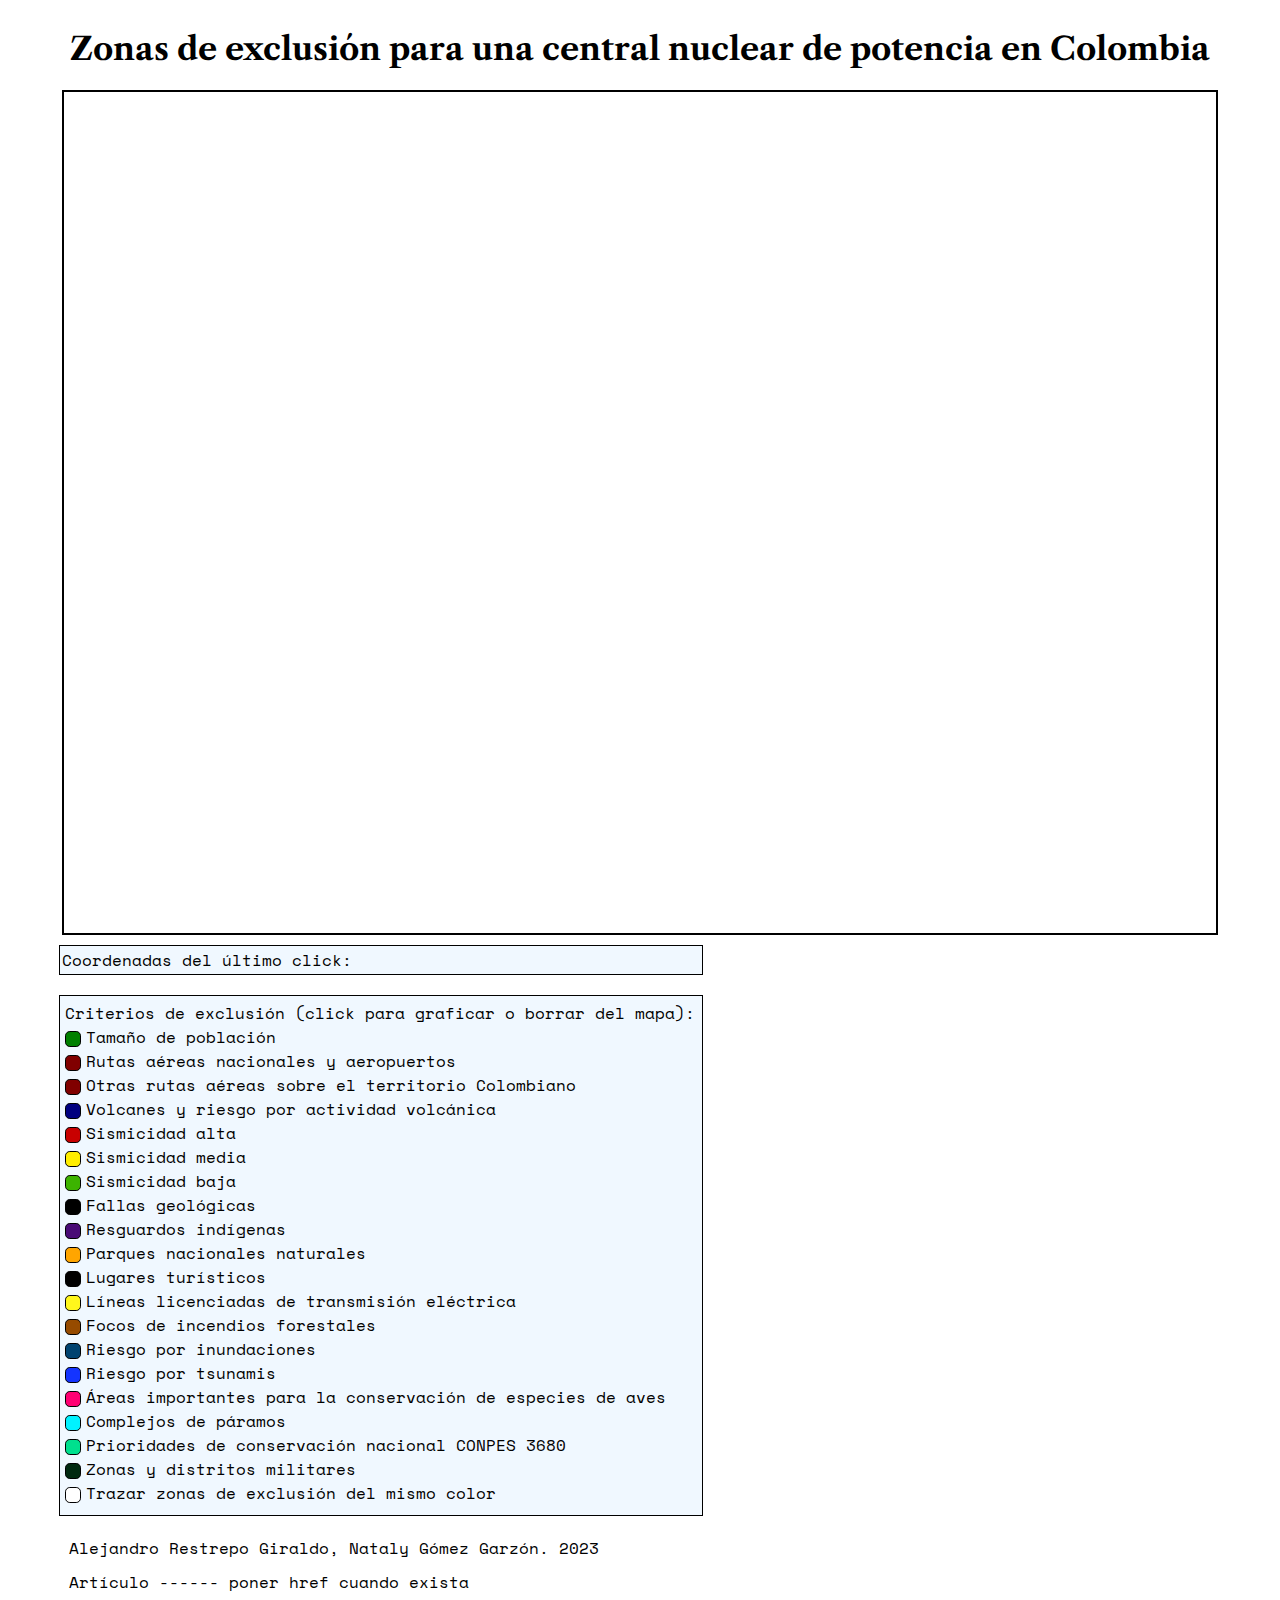
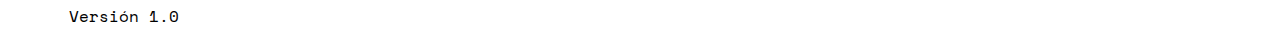
==== commit 691142fc: "Military zones" ====
--- a/mapv1.html
+++ b/mapv1.html
@@ -228,6 +228,12 @@
     </div>
 
     <div class = "excl_container">
+      <input type="checkbox" id = "army" onclick="if(this.checked)sessionStorage.setItem(this.id,this.value);else sessionStorage.removeItem(this.id);">
+      <span class="checkmark" id="checkmark_army"></span>
+      <p id = "excl">Zonas y distritos militares</p>
+    </div>
+
+    <div class = "excl_container">
       <input type="checkbox" id = "all_same_color">
       <span class="checkmark" id="checkmark_all_same_color"></span>
       <p id = "excl">Trazar zonas de exclusión del mismo color</p>
@@ -269,6 +275,7 @@
   <script src="ConservacionAves.js"></script>
   <script src="Paramos.js"></script>
   <script src="areasConpes.js"></script>
+  <script src="zonasMilitares.js"></script>
 
 </body>
 <footer>
--- a/style.css
+++ b/style.css
@@ -171,6 +171,11 @@
     border: black 1px solid;
 }
 
+#checkmark_army{
+    background-color: rgb(0, 41, 16);
+    border: black 1px solid;
+}
+
 /* ----------------------------------------------------------------- */
 
 
@@ -186,7 +191,7 @@
 #geological_failure:checked ~ .checkmark, #indigenous_zones:checked ~ .checkmark, #natural_reserve:checked ~ .checkmark,
 #humanity_world_heritage:checked ~ .checkmark, #electrical_transmission:checked ~ .checkmark, #wildfires:checked ~ .checkmark,
 #flooding:checked ~ .checkmark, #tsunamis:checked ~ .checkmark, #aves:checked ~ .checkmark,  #paramos:checked ~ .checkmark,
-#conpes:checked ~ .checkmark{
+#conpes:checked ~ .checkmark, #army:checked ~ .checkmark{
 
     background-color:white;
     border: black 1px solid;
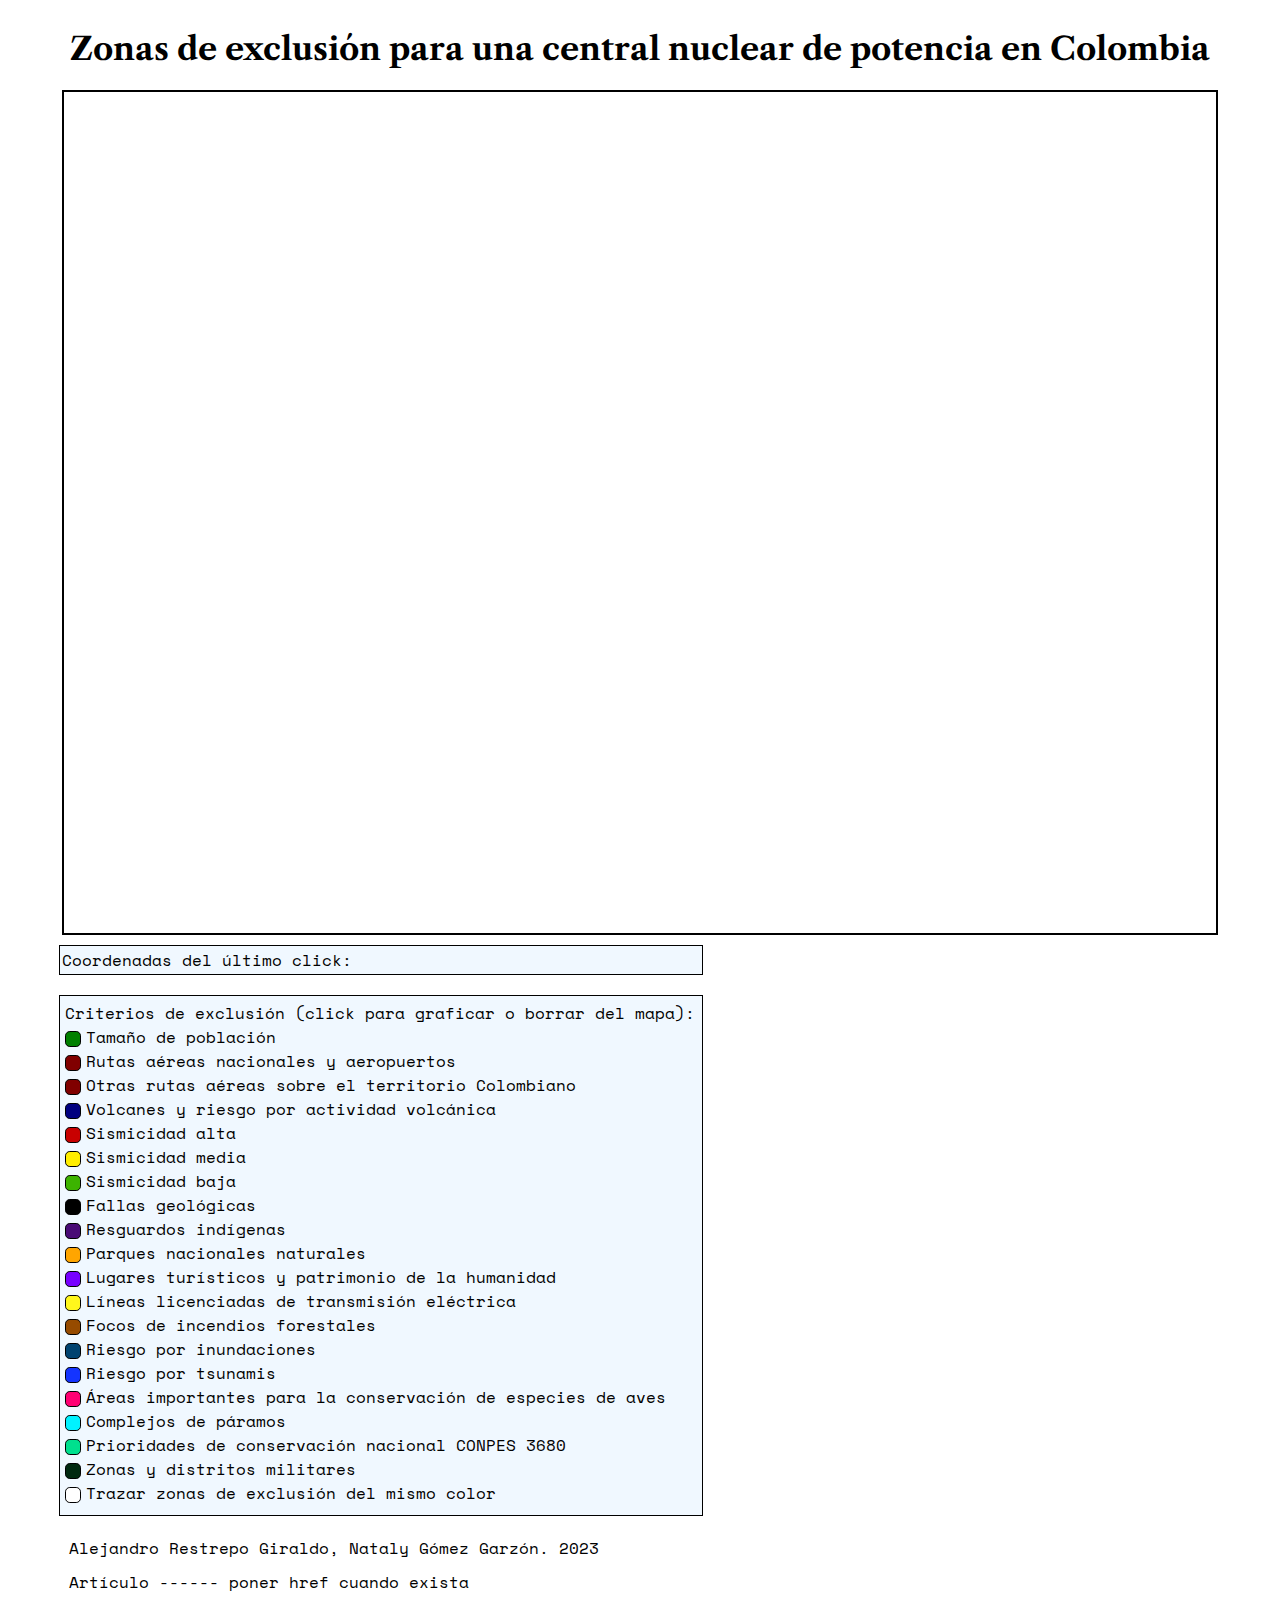
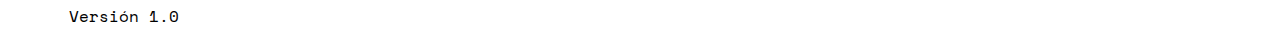
==== commit 65287287: "Turistic zones" ====
--- a/mapv1.html
+++ b/mapv1.html
@@ -182,7 +182,7 @@
     <div class = "excl_container">
       <input type="checkbox" id = "humanity_world_heritage" onclick="if(this.checked)sessionStorage.setItem(this.id,this.value);else sessionStorage.removeItem(this.id);">
       <span class="checkmark" id="checkmark_humanity_world_heritage"></span>
-      <p id = "excl">Lugares turísticos</p>
+      <p id = "excl">Lugares turísticos y patrimonio de la humanidad</p>
     </div>
 
     <div class = "excl_container">
@@ -276,6 +276,7 @@
   <script src="Paramos.js"></script>
   <script src="areasConpes.js"></script>
   <script src="zonasMilitares.js"></script>
+  <script src="zonasTuristicas.js"></script>
 
 </body>
 <footer>
--- a/style.css
+++ b/style.css
@@ -132,7 +132,7 @@
 }
 
 #checkmark_humanity_world_heritage{
-    background-color: black;
+    background-color: rgb(119, 0, 255);
     border: black 1px solid;
 }
 
